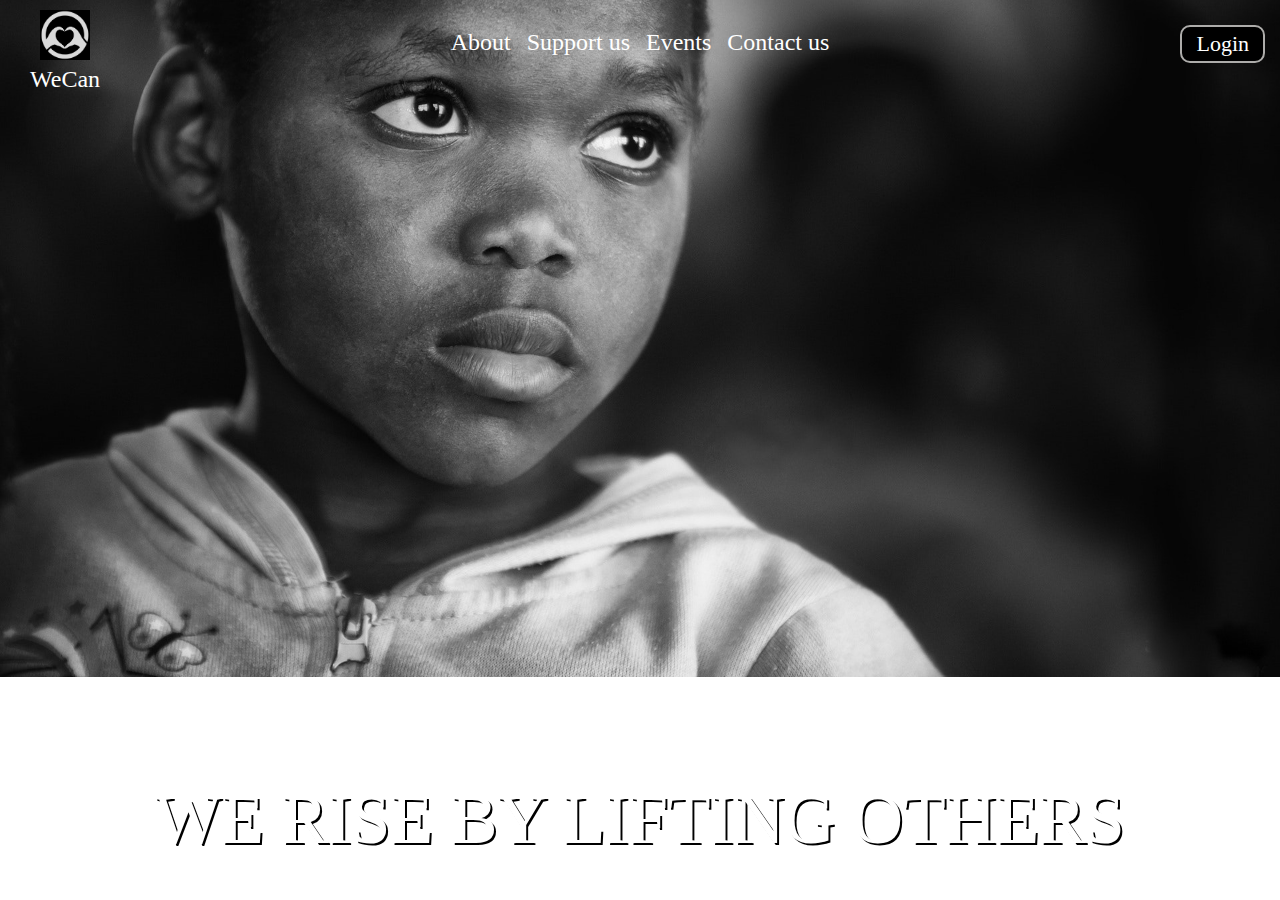
==== index.html @ 6e96aa6e "Add initial WeCan website files" ====
<!DOCTYPE html>
<html lang="en" dir="ltr">

<head>
  <meta charset="utf-8">
  <title>WeCan</title>
  <link rel="stylesheet" href="mystyle.css">
  <link rel="preconnect" href="https://fonts.googleapis.com">
</head>

<body>
  <header class="header">

    <div class="left">
      <img src="images/W (1).png" alt=" W logo" height="50px" width="50px">
      <div>WeCan</div>
    </div>
    <div class="mid">
      <ul class="navbar">
        <li><a href="#">About</a></li>
        <li><a href="#"><span>Support us</span></a></li>
        <li><a href="#"><span>Events</span></a></li>
        <li><a href="#">Contact us</a></li>
      </ul>
    </div>
    <div class="right">
      <button class="btn"> Login</button>
    </div>
    <div class="footer">
      WE RISE BY LIFTING OTHERS
    </div>
  </header>


</body>

</html>
---- mystyle.css ----
body {
  margin: 0;
  padding: 0;
  background-image: url('images/bg3.jpg');
  background-repeat: no-repeat;
  background-size: cover;
  background-position: center;
  height: 500px;
  /*  width: 500px;*/
  color: white;
  font-family: 'Domine', serif;
  font-size: 24px;
}

.left {
  color: white;
  display: inline-block;
  position: absolute;
  width: 180px;
  height: 75px;
  text-align: left;
}

.left img {
  display: inline-block;
  top: 10px;
  margin-top: 10px;
  margin-left: 40px;
}

.left div {
  text-align: center;
  margin-left: 30px;
  height: 25px;
  width: 70px;
}

.mid {
  color: white;
  width: 500px;
  display: block;
  margin: 0 auto;
  text-align: center;
}

.navbar {
  display: inline-block;
  text-align: center;
  padding: 0;
}

.navbar li {
  display: inline-block;
  padding: 5px;
}

.navbar li a {
  color: white;
  text-decoration: none;
}

.navbar li a:hover {
  text-decoration: underline;
  color: #adacaa;
}
.navbar li span:hover{
  text-decoration: underline;
  color: black;
}
.right {
  color: white;
  display: inline-block;
  position: absolute;
  top: 20px;
  right: 10px;
}

.btn {
  font-family: 'Domine', serif;
  font-size: 22px;
  color: white;
  margin: 5px;
  background-color: black;
  padding: 4px 14px;
  border: 2px solid #adacaa;
  border-radius: 10px;
  cursor: pointer;
}

.footer {
  position: fixed;
  left: 0;
  bottom: 40px;
  width: 100%;
  color: white;
  text-align: center;
  font-size: 70px;
  text-shadow: 2px 2px black;
}
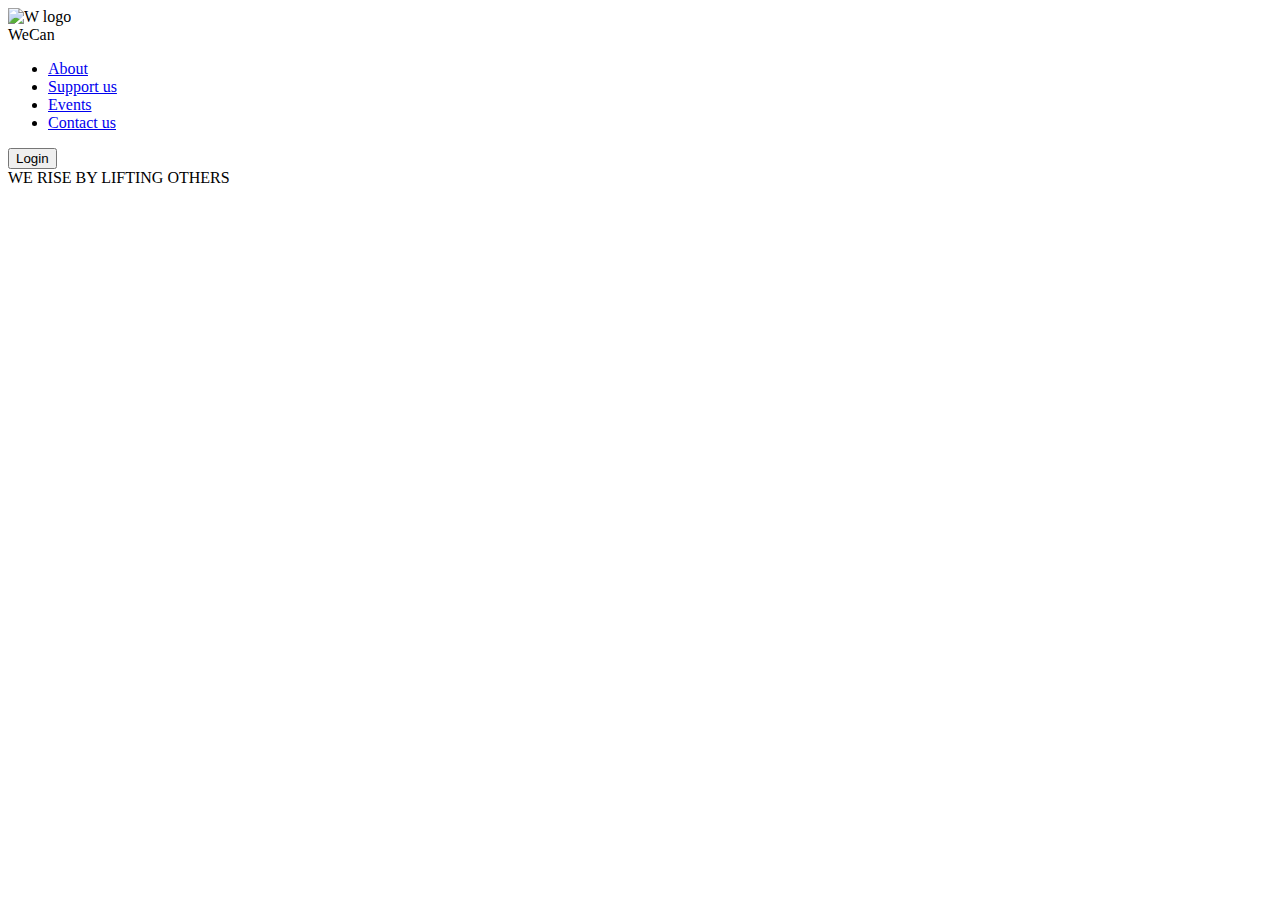
==== commit 7bcff33b: "Update index.html" ====
--- a/index.html
+++ b/index.html
@@ -3,16 +3,18 @@
 
 <head>
   <meta charset="utf-8">
+  <meta name="viewport" content="width=device-width, initial-scale=1.0">
   <title>WeCan</title>
-  <link rel="stylesheet" href="mystyle.css">
+  <link rel="stylesheet" href="index.css">
   <link rel="preconnect" href="https://fonts.googleapis.com">
+
 </head>
 
 <body>
   <header class="header">
 
     <div class="left">
-      <img src="images/W (1).png" alt=" W logo" height="50px" width="50px">
+      <img src="images/logo.png" alt=" W logo" height="50px" width="50px">
       <div>WeCan</div>
     </div>
     <div class="mid">
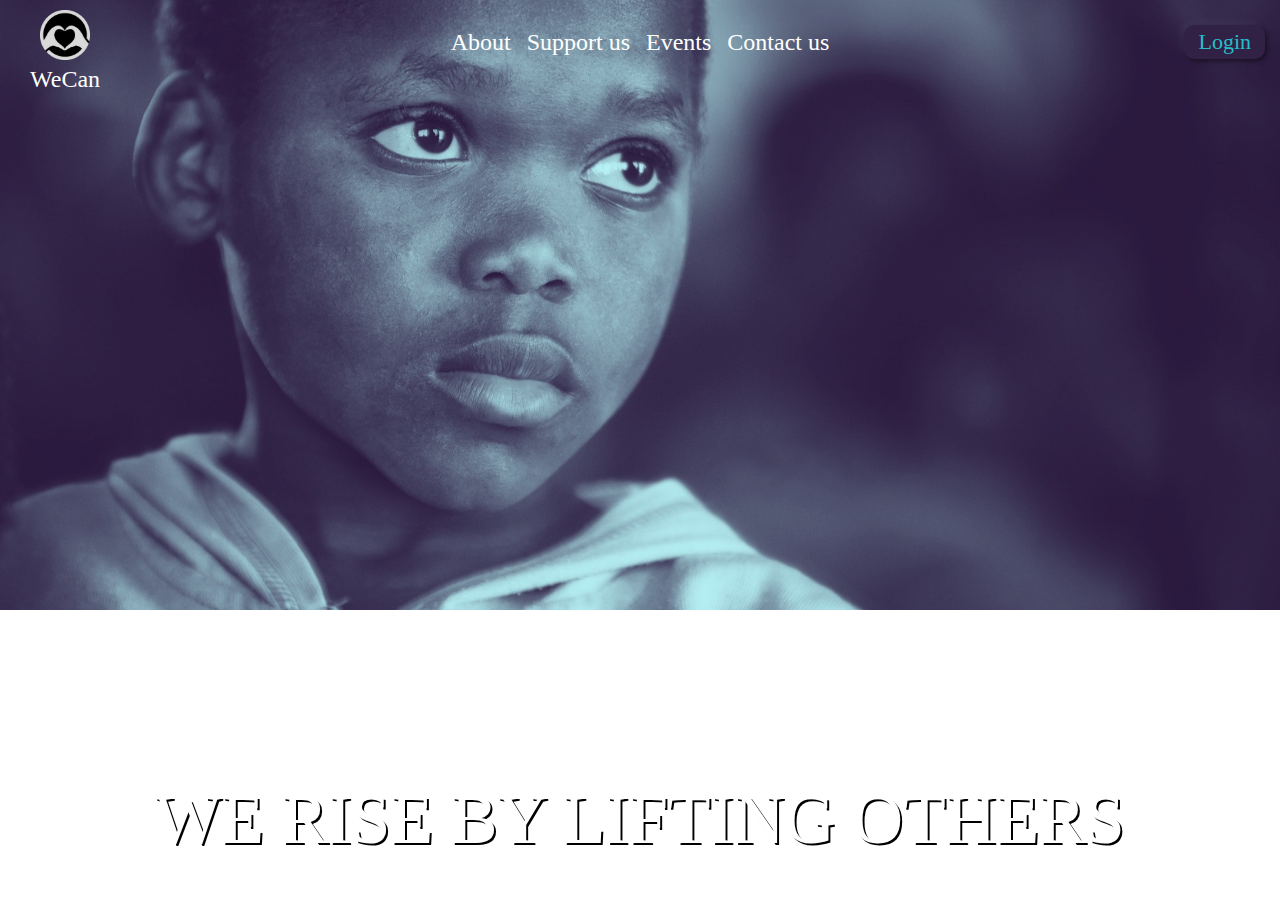
==== commit 12404b6e: "Update index.html" ====
--- a/index.html
+++ b/index.html
@@ -7,6 +7,11 @@
   <title>WeCan</title>
   <link rel="stylesheet" href="index.css">
   <link rel="preconnect" href="https://fonts.googleapis.com">
+  <link rel="apple-touch-icon" sizes="180x180" href="icons/apple-touch-icon.png">
+  <link rel="icon" type="image/png" sizes="32x32" href="icons/favicon-32x32.png">
+  <link rel="icon" type="image/png" sizes="16x16" href="icons/favicon-16x16.png">
+  <link rel="manifest" href="icons/site.webmanifest">
+  <link rel="icon" href="favicon.ico">
 
 </head>
 
@@ -26,7 +31,7 @@
       </ul>
     </div>
     <div class="right">
-      <button class="btn"> Login</button>
+        <a href="login.html"><button class="btn">Login</button></a> 
     </div>
     <div class="footer">
       WE RISE BY LIFTING OTHERS
--- a/index.css
+++ b/index.css
@@ -0,0 +1,107 @@
+body {
+  margin: 0;
+  padding: 0;
+  background-image: url('images/bg new.png');
+  background-repeat: no-repeat;
+  background-size: cover;
+  background-position: center;
+  height: 500px;
+  /*  width: 500px;*/
+  color: white;
+  font-family: 'Domine', serif;
+  font-size: 24px;
+}
+
+.left {
+  color: white;
+  display: inline-block;
+  position: absolute;
+  width: 180px;
+  height: 75px;
+  text-align: left;
+}
+
+.left img {
+  display: inline-block;
+  top: 10px;
+  margin-top: 10px;
+  margin-left: 40px;
+}
+
+.left div {
+  text-align: center;
+  margin-left: 30px;
+  height: 25px;
+  width: 70px;
+}
+
+.mid {
+  color: white;
+  width: 500px;
+  display: block;
+  margin: 0 auto;
+  text-align: center;
+}
+
+.navbar {
+  display: inline-block;
+  text-align: center;
+  padding: 0;
+}
+
+.navbar li {
+  display: inline-block;
+  padding: 5px;
+}
+
+.navbar li a {
+  color: white;
+  text-decoration: none;
+}
+
+.navbar li a:hover {
+  text-decoration: underline;
+  color: #26bec9;
+  text-shadow: 0 1px 0 black;
+}
+.navbar li span:hover{
+  text-decoration: underline;
+  color: #26bec9;
+
+}
+.right {
+  color: white;
+  display: inline-block;
+  position: absolute;
+  top: 20px;
+  right: 10px;
+}
+
+.btn {
+  font-family: 'Domine', serif;
+  font-size: 22px;
+  color: #26bec9;
+  margin: 5px;
+  background-color: #312145;
+  box-shadow:  2px 2px 5px rgba(0,0,0,0.5),  -3px -3px 7px rgba(255,255,255,0.05);
+  padding: 4px 14px;
+  border: none;
+  border-radius: 10px;
+  cursor: pointer;
+}
+.btn:focus{
+  color: grey;
+  box-shadow: inset 2px 2px 5px rgba(0,0,0,0.5), inset -3px -3px 7px rgba(255,255,255,0.05);
+
+}
+
+.footer {
+  position: absolute;
+  left: 0;
+  bottom: 40px;
+  width: 100%;
+  color: white;
+  text-align: center;
+  font-size: 70px;
+  text-shadow: 2px 2px black;
+}
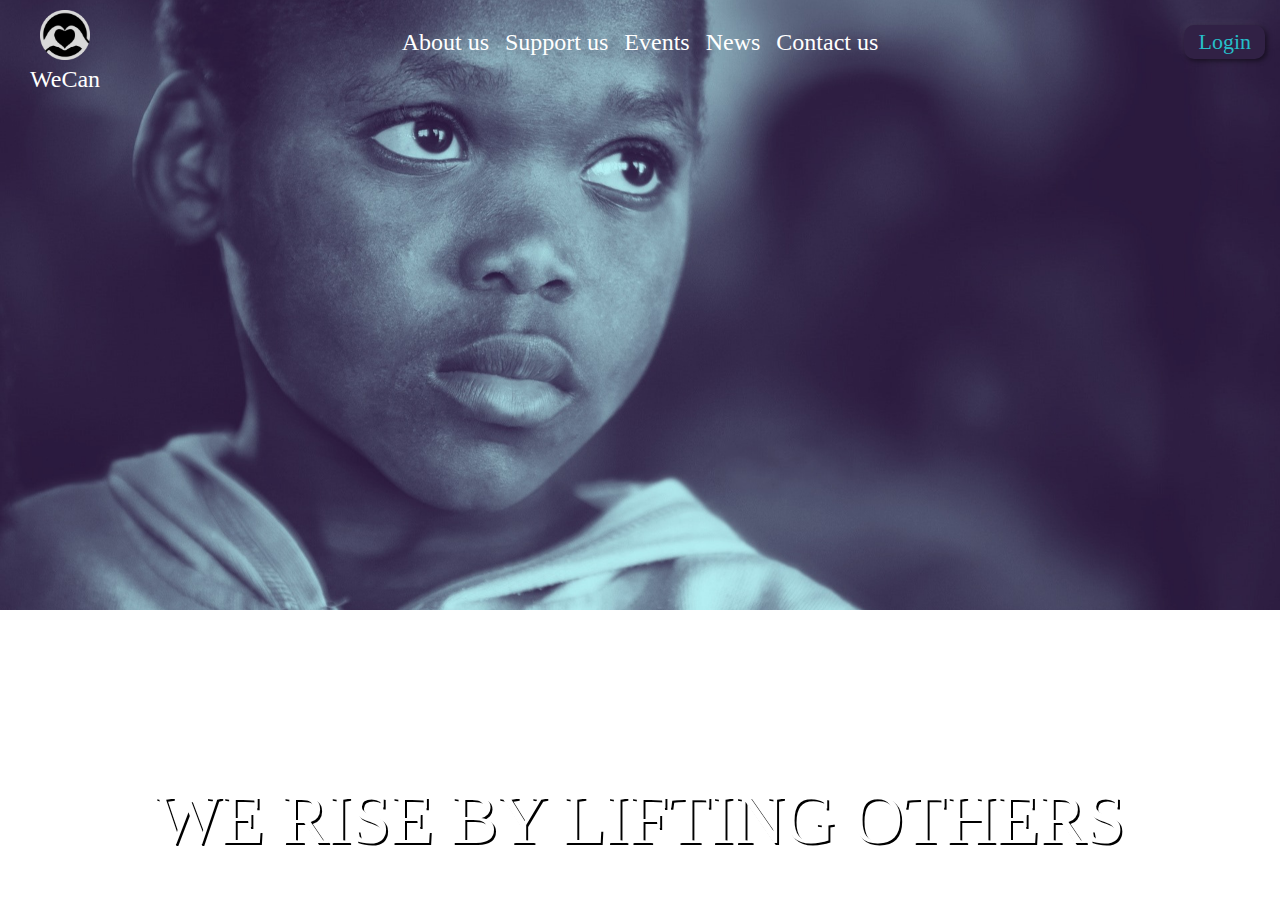
==== commit e1374995: "Update index.html" ====
--- a/index.html
+++ b/index.html
@@ -24,9 +24,10 @@
     </div>
     <div class="mid">
       <ul class="navbar">
-        <li><a href="#">About</a></li>
+        <li><a href="#">About us</a></li>
         <li><a href="#"><span>Support us</span></a></li>
         <li><a href="#"><span>Events</span></a></li>
+        <li><a href="#">News</a></li>
         <li><a href="#">Contact us</a></li>
       </ul>
     </div>
